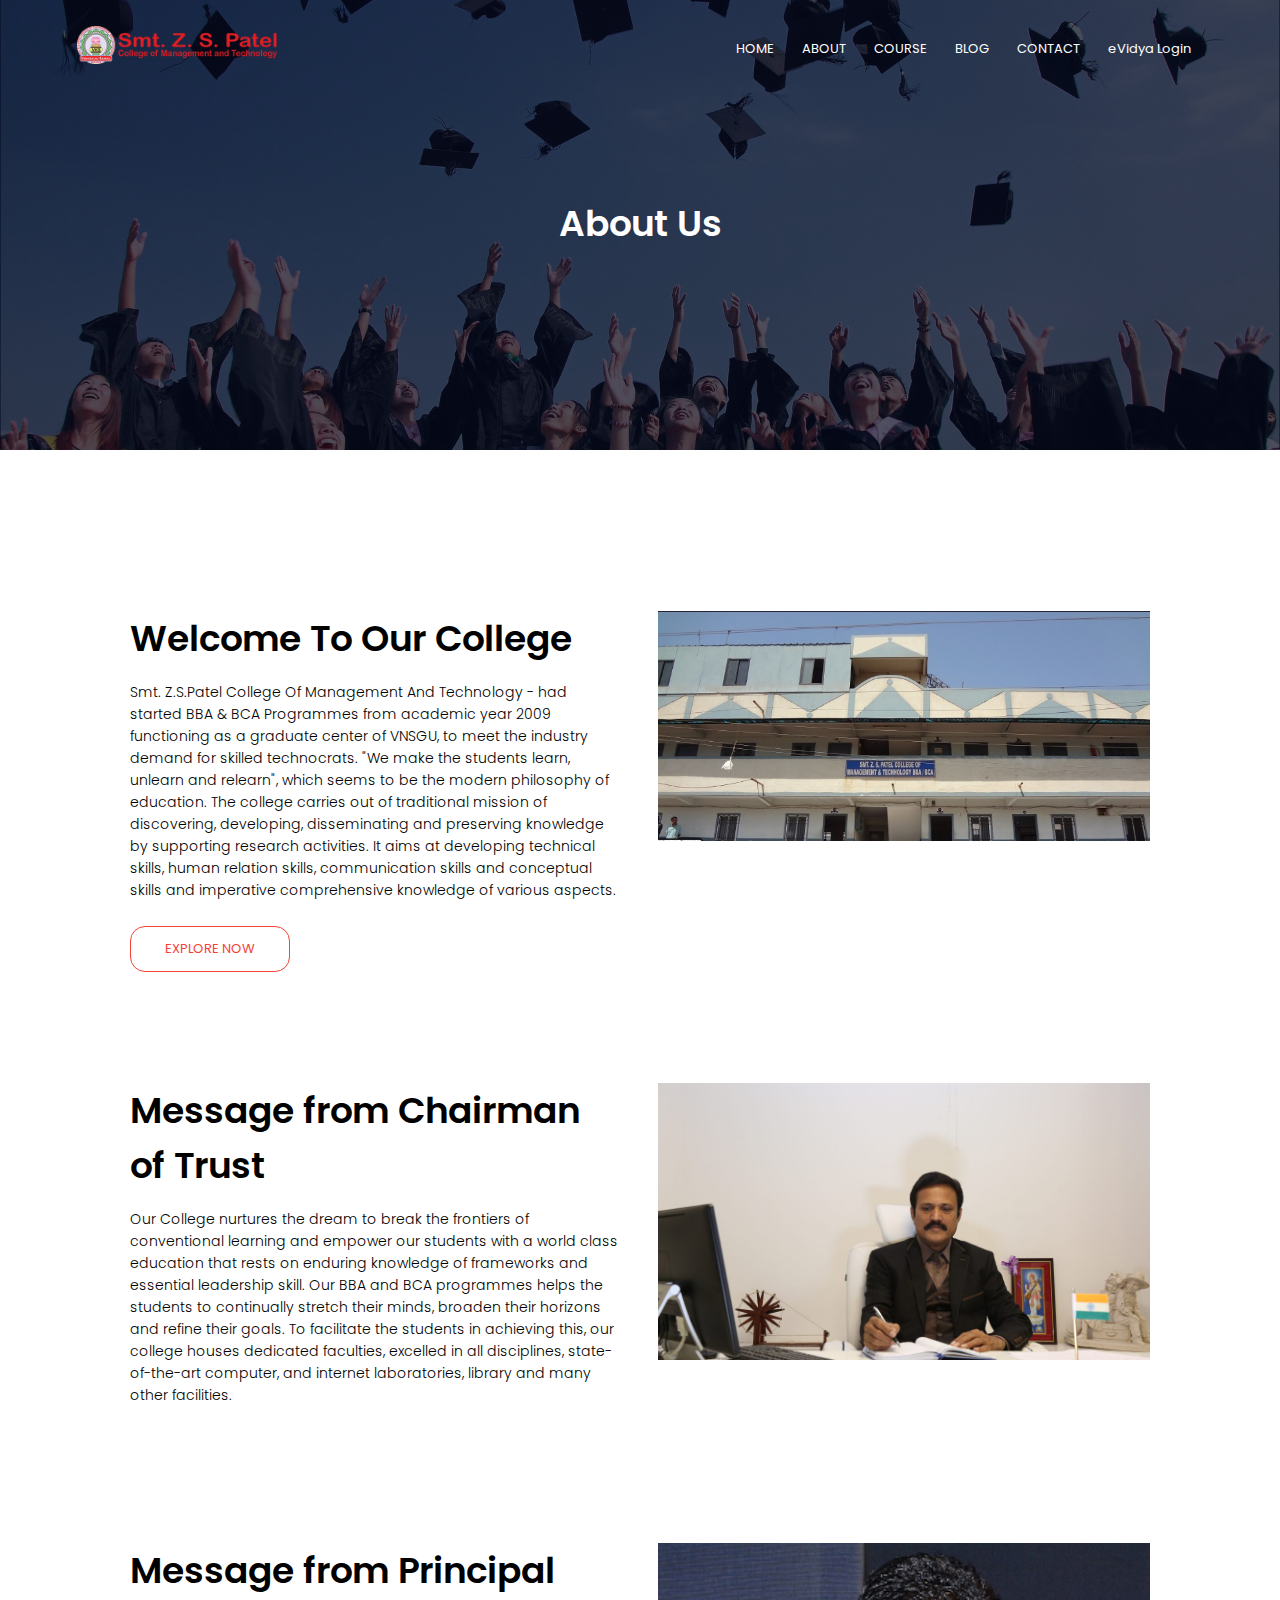
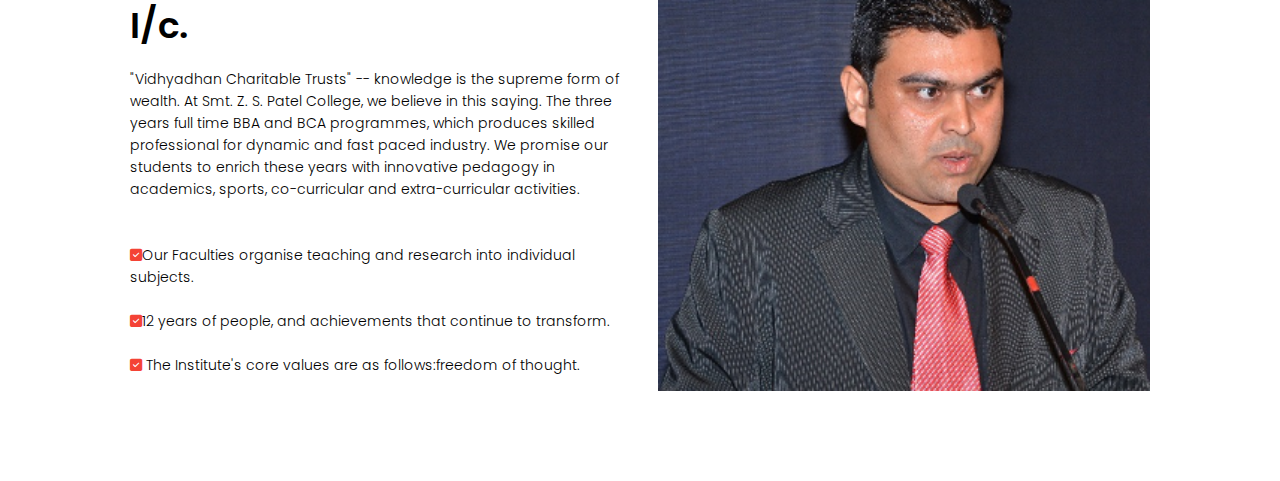
==== htmlfiles/about.html @ 46681a2e "first commit" ====
<!DOCTYPE html>
<html lang="en">
  <head>
    <meta charset="UTF-8" />
    <meta name="viewport" content="width=device-width, initial-scale=1.0" />
    <title>
      Smt Z.S. Patel College of Management And Technology - Vidhya Kunj Sankul
    </title>
    <link rel="stylesheet" href="/css/stylee.css" />
    <link rel="preconnect" href="https://fonts.gstatic.com" crossorigin />
    <link
      href="https://fonts.googleapis.com/css2?family=Poppins:wght@100;300;400;600;700&display=swap"
      rel="stylesheet"
    />
    <link
      rel="stylesheet"
      href="https://cdnjs.cloudflare.com/ajax/libs/font-awesome/6.4.0/css/all.min.css"
    />
    <link
      rel="stylesheet"
      href="https://cdnjs.cloudflare.com/ajax/libs/font-awesome/6.4.2/css/all.min.css"
      integrity="sha512-z3gLpd7yknf1YoNbCzqRKc4qyor8gaKU1qmn+CShxbuBusANI9QpRohGBreCFkKxLhei6S9CQXFEbbKuqLg0DA=="
      crossorigin="anonymous"
      referrerpolicy="no-referrer"
    />
  </head>
  <body>
    <section class="sub-header">
      <nav>
        <a href="index.html"
          ><img class="nav-img" src="/img/z.s patel.png"
        /></a>
        <div class="nav-links" id="navLinks">
          <i class="fa fa-times" onclick="hidemenu()"></i>
          <ul>
            <li><a href="/htmlfiles/index.html">HOME</a></li>
            <li><a href="/htmlfiles/about.html">ABOUT</a></li>
            <li><a href="/htmlfiles/course.html">COURSE</a></li>
            <li><a href="/htmlfiles/blog.html">BLOG</a></li>
            <li><a href="/htmlfiles/contact.html">CONTACT</a></li>
            <li>
              <a
                href="https://zspatelcollege.co.in/evidya/login.php"
                target="_blank"
                >eVidya Login</a
              >
            </li>
          </ul>
        </div>
        <i class="fa fa-bars" onclick="showmenu()"></i>
      </nav>

      <h1>About Us</h1>
    </section>

    <!---------about us content-->

    <section class="about-us">
      <div class="row">
        <div class="about-col">
          <h1>Welcome To Our College</h1>
          <p>
            Smt. Z.S.Patel College Of Management And Technology - had started
            BBA & BCA Programmes from academic year 2009 functioning as a
            graduate center of VNSGU, to meet the industry demand for skilled
            technocrats. "We make the students learn, unlearn and relearn",
            which seems to be the modern philosophy of education. The college
            carries out of traditional mission of discovering, developing,
            disseminating and preserving knowledge by supporting research
            activities. It aims at developing technical skills, human relation
            skills, communication skills and conceptual skills and imperative
            comprehensive knowledge of various aspects.
          </p>
          <a
            href="https://goo.gl/maps/5MumZ46xz97vmNf2A"
            class="hero-btn red-btn"
            >EXPLORE NOW</a
          >
        </div>
        <div class="about-col">
          <img src="/img/z,s patel.jpg" />
        </div>
      </div>

      <div class="row">
        <div class="about-col">
          <h1>Message from Chairman of Trust</h1>
          <p>
            Our College nurtures the dream to break the frontiers of
            conventional learning and empower our students with a world class
            education that rests on enduring knowledge of frameworks and
            essential leadership skill. Our BBA and BCA programmes helps the
            students to continually stretch their minds, broaden their horizons
            and refine their goals. To facilitate the students in achieving
            this, our college houses dedicated faculties, excelled in all
            disciplines, state-of-the-art computer, and internet laboratories,
            library and many other facilities.
          </p>
        </div>
        <div class="about-col">
          <img src="/img/chairman.jpg" />
        </div>
      </div>

      <div class="row">
        <div class="about-col">
          <h1>Message from Principal I/c.</h1>
          <p>
            "Vidhyadhan Charitable Trusts" -- knowledge is the supreme form of
            wealth. At Smt. Z. S. Patel College, we believe in this saying. The
            three years full time BBA and BCA programmes, which produces skilled
            professional for dynamic and fast paced industry. We promise our
            students to enrich these years with innovative pedagogy in
            academics, sports, co-curricular and extra-curricular activities.
            <br />
            <br />
            <br />
            <i class="fa-solid fa-square-check" style="color: #f44336"></i>Our
            Faculties organise teaching and research into individual subjects.
            <br />
            <br />
            <i class="fa-solid fa-square-check" style="color: #f44336"></i>12
            years of people, and achievements that continue to transform.
            <br />
            <br />
            <i class="fa-solid fa-square-check" style="color: #f44336"></i> The
            Institute's core values are as follows:freedom of thought.
          </p>
        </div>
        <div class="about-col">
          <img src="/img/principal.png" />
        </div>
      </div>
    </section>
  </body>

  <!------------------------ JS FOR TOGGLE MENU --------------->
  <script>
    var navLinks = document.getElementById("navLinks");

    function showmenu() {
      navLinks.style.right = "0";
    }

    function hidemenu() {
      navLinks.style.right = "-200px";
    }
  </script>
</html>
---- css/stylee.css ----
*{
    margin: 0;
    padding: 0;
    font-family:'Poppins', sans-serif;
    scroll-behavior: smooth;
}

.header{
    min-height: 100vh;
    width: 100%;
    background-image: linear-gradient(rgba(4,9,30,0.7),rgba(4,9,30,0.7)),url(/img/z\,s\ patel.jpg);
    background-position: center;
    background-size: cover;
    position: relative;
}

nav{
    display: flex;
    padding: 2% 6%;
    justify-content: space-between;
    align-items: center;
}

.nav-img{
    /* height: 150px; */
    width: 200px;
}


.nav-links{
    flex: 1;
    text-align: right;
}

.nav-links ul li{
    list-style: none;
    display: inline-block;
    padding: 8px 12px;
    position: relative;
}

.nav-links ul li a{
    color: #fff;
    text-decoration: none;
    font-size: 13px;
}
.nav-links ul li::after{
    content: '';
    width: 0%;
    height: 2px;
    background: #f6783a;
    display: block;
    margin: auto;
    transition: 0.8s;
}
.nav-links ul li:hover::after{
    width: 100%;
}


.text-box{
    width: 90%x;
    color: #fff;
    position: absolute;
    top: 50%;
    left: 50%;
    transform: translate(-50%,-50%);
    text-align: center;
}

.text-box h1{
    font-size: 40px;
}
.text-box p{
    color: #fff;
    font-size: 12px;
    margin: 10px 0 40px;

}

.hero-btn{
    display: inline-block;
    text-decoration: none;
    color: #fff;
    border: 0.8px solid #fff;
    padding: 12px 34px;
    font-size: 13px;
    background: transparent;
    cursor: pointer;
    border-radius: 15px;
}
.hero-btn:hover{
    background:  #f6783a;
    transition: 3s;
}

nav .fa{
    display: none;
}


/*----------------------- COURSE ------------------*/

.course{
    width: 80%;
    margin: auto;
    text-align: center;
    padding-top: 100px;
}
h1{
    font-size: 36px;
    font-weight: 600;
}
p{
    color: #000;
    font-size: 14px;
    font-weight: 300;
    line-height: 22px;
    padding: 10px;
}

.row{
    margin-top: 5%;
    display: flex;
    justify-content: space-between;
}
.course-col{
    flex-basis: 31%;
    background: #fff3f3;
    border-radius: 15px;
    margin-bottom: 5%;
    padding: 20px 12px;
    box-sizing: border-box;
    transition: 0.4s;
}
h3{
    text-align: center;
    font-weight: 600;
    margin: 10px;
}
.course-col:hover{
    box-shadow: 0 0 20px 0px rgba(0, 0, 0,0.9);
}
.course-col img{
    width: 200px;
    border-radius: 50%; 
} 

/*-------------- -----------------*/
/* .faculties{
    width: 80%;
    margin: auto;
    text-align: center;
    padding-top: 100px;
}
.team{
    margin-top: 5%;
    display: flex;
    justify-content: space-between;   
}

.team-col{
    flex-basis: 31%;
    background: #fff3f3;
    border-radius: 15px;
    margin-bottom: 5%;
    padding: 20px 12px;
    box-sizing: border-box;
    transition: 0.4s;
}
.team-col:hover{
    box-shadow: 0 0 20px 0px rgba(0, 0, 0,0.9);
} */
.post{
    text-align: center;
    color: orangered;
    font-size: 15px;
}


/*--------------------------- CAMPUS -------*/

.campus{
    width: 80%;
    margin: auto;
    text-align: center;
    padding: 50px;
}
.campus-col{
    flex-basis: 32%;
    border-radius: 10px;
    margin-bottom: 30px;
    position: relative;
    overflow: hidden;
    border-radius: 30px;
    box-sizing: border-box;
    transition: 0.4s;
}
.campus-col:hover{
    box-shadow: 0 0 20px 0px rgba(0, 0, 0,5);
}
.campus-col img{
    width: 100%;
    display: block;
}
.layer{
    background: transparent;
    height: 100%;
    width: 100%;
    position: absolute;
    top: 0;
    left: 0;
    transition: 0.5s;
}
.layer:hover{
    background: rgba(226, 0, 0, 0.7);
}
.layer h3{
    width: 100px;
    font-weight: 500;
    color: #fff;
    font-size: 26px;
    bottom: 0;
    left: 50% ;
    transform: translateX(-50%);
    position: absolute;
    font-size: 15px;
    opacity: 0;
    transition: 0.5s;
}
.layer:hover h3{
    bottom: 49%;
    opacity: 1;
}

.black{
    border: 1px solid #f44336;
    background: transparent;
    color: #f44336;
}
.black:hover{
    color:#fff ;
}

.white{
    border: 1px solid #f44336;
    background: transparent;
    color: #f44336;
}
.white:hover{
    color: #fff;
}



/*--------------------- FACILITIES ------------------*/

.facilities{
    width: 80%;
    margin: auto;
    text-align: center;
    padding-top: 100px;
}
.facilities-col{
    flex-basis: 31%;
    border-radius: 10px;
    margin-bottom: 5%;
    text-align: left;
    border-radius: 30px;
    box-sizing: border-box;
    transition: 0.4s;
}
.facilities-col img{
    width: 100%;
    border-radius: 10px;
}
/* .facilities-col img:hover{
    box-shadow: 0 0 20px 0px rgba(0, 0, 0,0.90);
} */
.facilities-col p{
    padding: 0;
}
.facilities-col h3{
    margin-top: 16px;
    margin-bottom: 15px;
    text-align: left;
}


/*----------------- STUDENT ---------------*/

.student{
    width: 80%;
    margin: auto;
    padding-top: 100px;
    text-align: center;
}
.student-col{
    flex-basis: 44%;
    border-radius: 10px;
    margin-bottom: 5%;
    text-align: left;
    background: #fff3f3;
    cursor: pointer;
    display: flex;
    padding: 25px;
    border-radius: 20px;
    box-sizing: border-box;
    transition: 0.4s;
}
.student-col:hover{
    box-shadow: 0 0 20px 0px rgba(0, 0, 0,0.9);
}
.student-col img{
    height: 40px;
    margin-left: 5px;
    margin-right: 30px;
    border-radius: 50%;
}
.student-col p{
    padding: 0;
}
.student-col h3{
    margin-top: 15px;
    text-align: left;
}
.student-col .fa{
    color: #f44336;
}

/*------------------ CALL TO ACTION ---------------------*/

.cta{
    margin: 100px auto;
    width: 80%;
    background-image: linear-gradient(rgba(0,0,0,0.7),rgba(0,0,0,0.7)),url(banner2.jpg);
    background-position: center;
    background-size: cover;
    border-radius: 30px;
    text-align: center;
    padding: 100px 0;
    box-sizing: border-box;
    transition: 0.4s;
}
.cta:hover{
    box-shadow: 0 0 20px 0px black
}
.cta h1{
    color: #fff;
    margin-bottom: 40px;
    padding: 0;
}

/*------------------- FAST SECTION ------------------*/
.fact-section {
	background-position: center center;
	position: relative;
}

.fact-section:after {
	position: absolute;
	content: '';
	width: 100%;
	height: 100%;
	left: 0;
	top: 0;
	background: #000;
	opacity: 0.8;
}

.fact-section .container {
	position: relative;
	z-index: 1;
}

.fact {
	text-align: center;
}

.fact-icon {
	font-size: 48px;
	color: #fff;
	width: 50px;
	display: inline-block;
}

.fact-text {
	padding-left: 20px;
	display: inline-block;
	text-align: left;
}

.fact-text h2 {
	color: #f6783a;
	font-weight: 400;
}

.fact-text p {
	margin-bottom: 0;
	text-transform: uppercase;
	color: #fff;
}







/*------------------ ----------- --------  ABOUT PAGE ------------ --------------- ------------*/

.sub-header{
    height: 50vh;
    width: 100%;
    background-image: linear-gradient(rgba(4,9,30,0.7),rgba(4,9,30,0.7)),url(/img/background.jpg);
    background-position: center;
    background-size: cover;
    text-align: center;
    color: #fff;
}
.sub-header h1{
    margin-top: 100px;
}
.about-us{
    width: 80%;
    margin: auto;
    padding-top: 80px;
    padding-bottom: 50px;
}
.about-col{
    flex-basis: 48%;
    padding: 30px 2px;
}
.about-col img{
    width: 100%;
}

.about-col2{
    flex-basis:48%;
    padding: 30px 2px;
}
.about-col2 img{
    width: 100%;
}
.about-col h1{
    padding-top: 0;
}.about-col p{
    padding: 15px 0 25px;
}

.red-btn{
    border: 1px solid #f44336;
    background: transparent;
    color: #f44336;
}
.red-btn:hover{
    color:#fff ;
}

/*------------- --------------- ---------- BLOG ------------- ------------ --------- */

.blog-content{
    width: 80%;
    margin: auto;
    padding: 60px 0;
}
.blog-left{
    flex-basis: 65%;
}
.blog-left img{
    width: 100%;
}
.blog-left h2{
    color: #222;
    font-weight: 600;
    margin: 30px 0;
}
.blog-left p{
    color: #999;
    padding: 0;
}
.blog-right{
    flex-basis: 32%;
}
.blog-right h3{
    background: red;
    color: #fff;
    padding: 7px 0;
    font-size: 16px;
    margin-bottom: 20px;
}
.blog-right div{
    display: flex;
    align-items: center;
    justify-content: space-between;
    color: #555;
    padding: 8px;
    box-sizing: border-box;
}

.comment-box{
    border: 1px solid #ccc;
    margin: 50px 0;
    padding: 10px 20px;
}

.comment-box h3{
    text-align: left;
}

.comment-form input, .comment-form textarea{
    width: 100%;
    padding: 10px;
    margin: 15px 0;
    box-sizing: border-box;
    border: none;
    outline: none;
    background:#f0f0f0;
}
.comment-form button{
    margin: 10px 0;
}


/*---------------- ------------- ---------- CONTACT PAGE ----------- ----------- ----------*/

.location{
    width: 80%;
    margin: auto;
    padding: 80px 0;
}
.location iframe{
    width: 100%;
}
.contact-us{
    width:80%;
    margin: auto;
}
.contact-col{
    flex-basis: 48%;
    margin-bottom: 30px;
}
.contact-col div{
    display: flex;
    align-items: center;
    margin-bottom: 40px;
}
.fa-house{
    font-size: 15px;
    color: #f44336;
    margin: 10px;
    margin-right: 30px;
}
.fa-envelope{
    font-size: 15px;
    color: #f44336;
    margin: 10px;
    margin-right: 30px;
}
.fa-phone{
    font-size: 15px;
    color: #f44336;
    margin: 10px;
    margin-right: 30px;
}
.contact-col div p{
    padding: 0;
}
.contact-col div h5{
    font-size: 20px;
    margin-bottom: 5px;
    color: #555;
    font-weight: 400;
}
.contact-col input, .contact-col textarea{
    width: 100%;
    padding: 15px;
    margin-bottom: 17px;
    outline: none;
    border: 1px solid #ccc;
    box-sizing: border-box;
}
.fields div{
    font: 20px;
    margin-bottom: 5px;
    color: #0000;
    font-weight: 400;
}
.fields div h5{
    font-size: 20px;
    margin-bottom: 5px;
    color: #555;
    font-weight: 400;
}
.fields input, .fields textarea{
    width: 100%;
    padding: 15px;
    margin-bottom: 17px;
    outline: none;
    border: 1px solid #ccc;
    box-sizing: border-box;
}

/*----------------- POLICY -------------*/
.header3{
    min-height: 500px;
    width: 100%;
    background-image: linear-gradient(rgba(4,9,30,0.7),rgba(4,9,30,0.7)),url(/img/policy.jpg);
    background-position: center;
    background-size: cover;
    position: relative;
}
.h1{
    color: #fff;
    text-align: center;
    margin-top: 150px;
}
.h4{
    color: #777;
    text-align: center;
    margin-top: 30px;
}
.p{
    color: #555;
    margin-left: 100px;
}
.h2{
    color: #000;
    margin-left: 100px;
    font-weight: 500;
}
.p a{
    text-decoration: none;
    color: #555;
}

/*---------------- COPYRIGHT _--------------*/
.header2{
    min-height: 500px;
    width: 100%;
    background-image: linear-gradient(rgba(4,9,30,0.7),rgba(4,9,30,0.7)),url(/img/copyright2.jpg);
    background-position: center;
    background-size: cover;
    position: relative;
}
.li{
    margin-left: 100px;
}
/*---------------------
	Footer Section
-----------------------*/

.footer-section {
	background-color: #020031;
	background-image: url("/img/footer-bg.png");
	background-repeat: no-repeat;
	background-position: center 75px;
}

.con{
    color: #b7b7b7;
    text-decoration: none;
}
.con:hover{
    color: #f6783a;
}
#fafa{
    color: #f6783a;
    margin-right: 20px;
}

.footer-section .footer-top {
	padding: 65px 15px;
}

.footer-section .copyright {
	border-top: 1px solid #312f56;
	padding: 27px 0;
	text-align: center;
}

.footer-section .copyright p {
	color: #b7b7b7;
	margin-bottom: 0;
}

.footer-section .copyright p a {
	color: #fff;
	font-weight: 500;
    text-decoration: none;
}

.footer-section .copyright p a:hover {
	color: #f6783a;
}

.footer-widget .fw-title {
	text-transform: uppercase;
	color: #fff;
	margin-bottom: 25px;
	padding-top: 10px;
}

.footer-widget p,
.footer-widget span {
	color: #b7b7b7;
}

.footer-widget ul {
	list-style: none;
}

.footer-widget .about-widget img {
	margin-bottom: 30px;
}

.footer-widget .about-widget p {
	margin-bottom: 35px;
}

.footer-widget .social a {
	color: #b7b7b7;
	margin-right: 15px;
}

.footer-widget .dobule-link ul {
	display: inline-block;
}

.footer-widget .dobule-link ul a {
	display: block;
	font-size: 14px;
	color: #b7b7b7;
	margin-bottom: 15px;
    text-decoration: none;
}

.footer-widget .dobule-link ul a:hover {
	color: #f6783a;
}

.footer-widget .dobule-link ul li:last-child a {
	margin-bottom: 0;
}

.footer-widget .dobule-link ul:last-child {
	margin-left: 50px;
}

.footer-widget .recent-post li {
	margin-bottom: 25px;
}

.footer-widget .recent-post p {
	margin-bottom: 5px;
}

.footer-widget .recent-post span {
	font-size: 12px;
}

.footer-widget .recent-post span i {
	color: #f6783a;
	margin-right: 5px;
}

.footer-widget .contact li {
	margin-bottom: 15px;
	display: block;
}

.footer-widget .contact li p {
	margin-bottom: 0;
}

.footer-widget .contact i {
	font-size: 12px;
}






@media(max-width: 700px){
    .text-box h1{
        font-size: 30px;
    }
    .nav-links ul li{
        display: block;
    }
    .nav-links{
        position: absolute;
        background-color: rgb(29, 29, 145);
        height: 40vh;
        width: 200px;
        top: 0;
        right: -200px;
        text-align: left;
        z-index: 2;
        transition: 2s;
        /* background: transparent; */
    }
    nav .fa{
        display: block;
        color: #fff;
        margin: 10px;
        font-size: 22px;
        cursor: pointer;
    }
    .nav-links ul{
        padding: 30px;
    }

    /*----- course ----*/
    .row{
        flex-direction: column;
    }
}
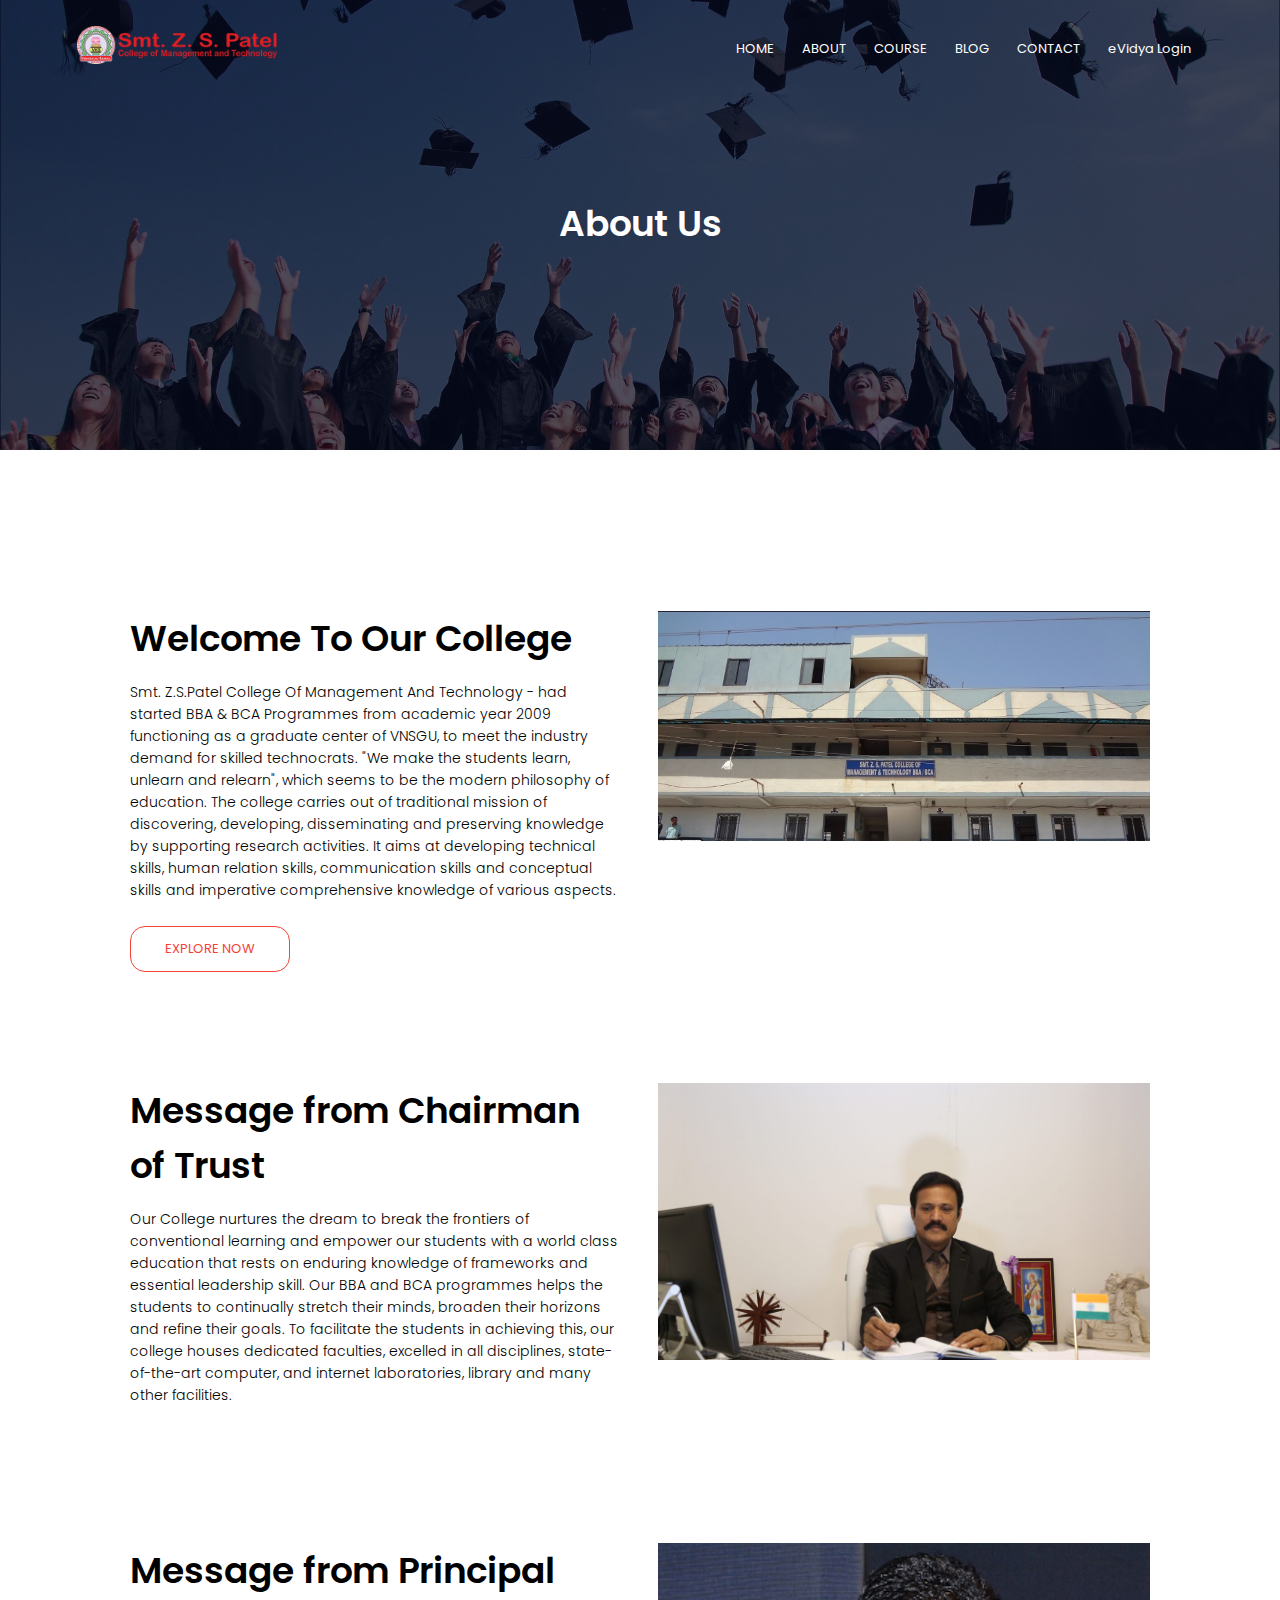
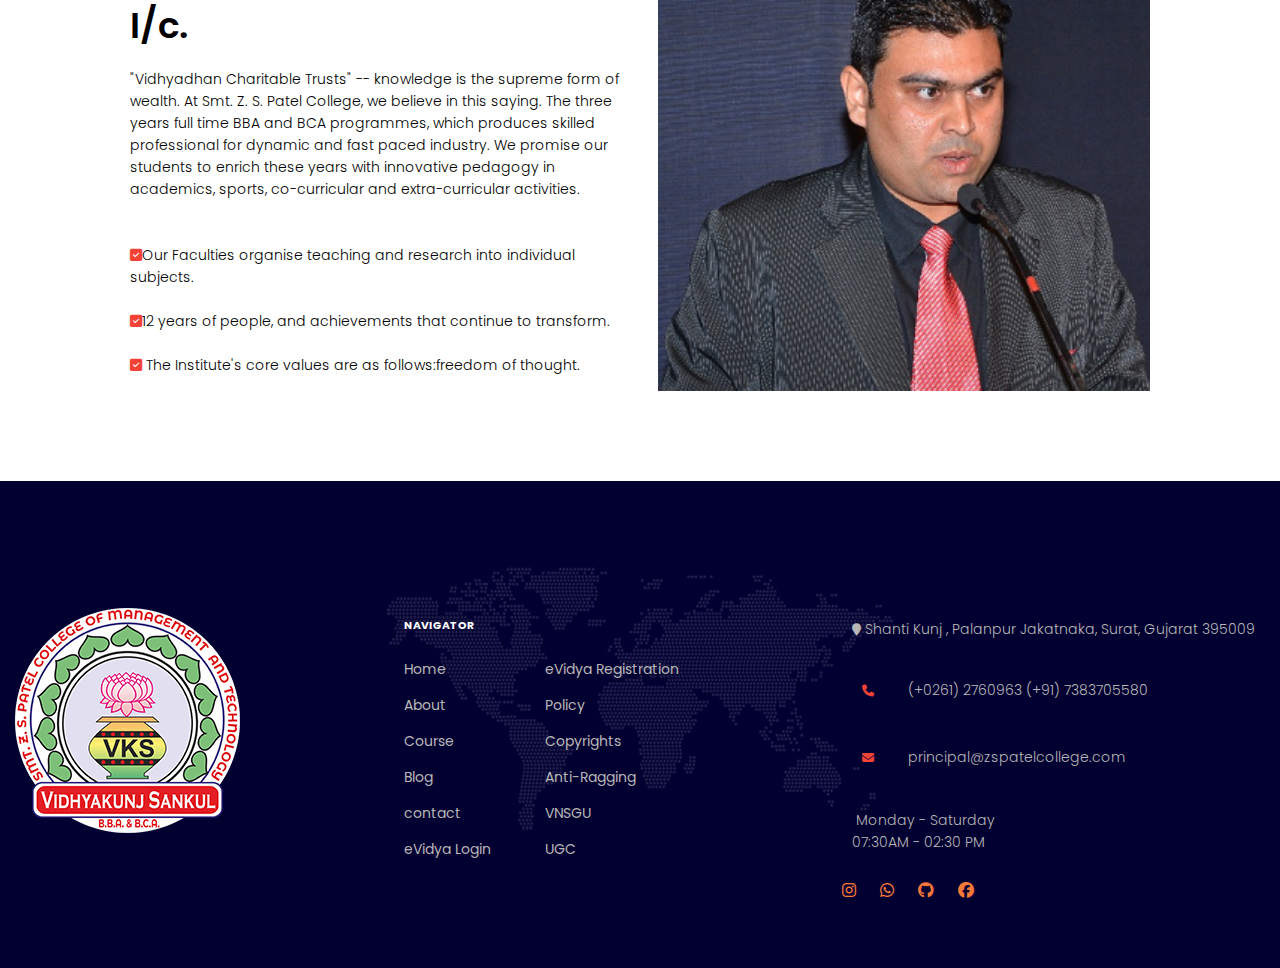
==== commit 693d76af: "add footer section and add toggle menu for small screen" ====
--- a/htmlfiles/about.html
+++ b/htmlfiles/about.html
@@ -27,13 +27,13 @@
   <body>
     <section class="sub-header">
       <nav>
-        <a href="index.html"
+        <a href="/index.html"
           ><img class="nav-img" src="/img/z.s patel.png"
         /></a>
         <div class="nav-links" id="navLinks">
-          <i class="fa fa-times" onclick="hidemenu()"></i>
+          <!-- <i class="fa fa-times" onclick="hidemenu()"></i> -->
           <ul>
-            <li><a href="/htmlfiles/index.html">HOME</a></li>
+            <li><a href="/index.html">HOME</a></li>
             <li><a href="/htmlfiles/about.html">ABOUT</a></li>
             <li><a href="/htmlfiles/course.html">COURSE</a></li>
             <li><a href="/htmlfiles/blog.html">BLOG</a></li>
@@ -47,7 +47,26 @@
             </li>
           </ul>
         </div>
-        <i class="fa fa-bars" onclick="showmenu()"></i>
+
+        <div class="navbar">
+          <button id="toggleBtn">&#9776; Menu</button>
+          <ul class="menu">
+            <li><a href="/index.html">Home</a></li>
+            <li><a href="/htmlfiles/about.html">About</a></li>
+            <li><a href="/htmlfiles/course.html">COURSE</a></li>
+            <li><a href="/htmlfiles/blog.html">BLOG</a></li>
+            <li><a href="/htmlfiles/contact.html">CONTACT</a></li>
+            <li>
+              <a
+                href="https://zspatelcollege.co.in/evidya/login.php"
+                target="_blank"
+                >eVidya Login</a
+              >
+            </li>
+          </ul>
+        </div>
+
+        <!-- <i class="fa fa-bars" onclick="showmenu()"></i> -->
       </nav>
 
       <h1>About Us</h1>
@@ -132,18 +151,73 @@
         </div>
       </div>
     </section>
+
+    <!-- Footer section -->
+<footer class="footer-section">
+  <div class="container footer-top">
+    <div class="row">
+      <!-- widget -->
+      <div class="col-sm-6 col-lg-3 footer-widget">
+        <div class="about-widget">
+          <img src="/img/slogo.png"  alt="">
+        </div>
+      </div>
+      <!-- widget -->
+      <div class="col-sm-6 col-lg-3 footer-widget">
+        <h6 class="fw-title">NAVIGATOR</h6>
+        <div class="dobule-link">
+          <ul>
+            <li><a href="index.html">Home</a></li>
+            <li><a href="/htmlfiles/about.html">About</a></li>
+            <li><a href="/htmlfiles/course.html">Course</a></li>
+            <li><a href="/htmlfiles/blog.html">Blog</a></li>
+            <li><a href="/htmlfiles/contact.html">contact</a></li>
+            <li><a href="https://zspatelcollege.co.in/evidya/login.php" target="_blank">eVidya Login</a></li>
+
+          </ul>
+          <ul>
+            <li><a href="https://zspatelcollege.co.in/evidya/sregister.php" target="_blank">eVidya Registration</a></li>					
+            <li><a href="/htmlfiles/policy.html">Policy</a></li>
+            <li><a href="/htmlfiles/copyright.html">Copyrights</a></li>
+            <li><a href="https://amanmovement.org/registration/public/amanmovement/" target="_blank">Anti-Ragging</a></li>
+            <li><a href="http://vnsgu.ac.in/" target="_blank">VNSGU</a></li>
+            <li><a href="http://ugc.ac.in/" target="_blank">UGC</a></li>
+          </ul>
+        </div>
+      </div>
+      <div class="col-sm-6 col-lg-6 footer-widget">
+        <ul class="contact">
+          <li><p><i class="fa fa-map-marker"></i> Shanti Kunj , Palanpur Jakatnaka, Surat, Gujarat 395009</p></li>
+          <li><p><i class="fa fa-phone"></i> <a href="tel:(+0261) 2760963" class="con">(+0261) 2760963</a><a href="tel:7383705580" class="con"> (+91) 7383705580</a></p></li>
+          <li><p><i class="fa fa-envelope"></i> <a href="mailto:principal@zspatelcollege.com" class="con">principal@zspatelcollege.com</a></p></li>
+          <li><p><i class="fa fa-clock-o"></i> Monday - Saturday<br> 07:30AM - 02:30 PM</p></li>
+        </ul>
+
+        <a href="https://www.instagram.com/4kinghardikop/"><i id="fafa"class="fa-brands  fa-instagram"></i></a>
+        <a href="https://api.whatsapp.com/qr/NVZAHU7DMBH5M1?autoload=1&app_absent=0"><i id="fafa" class="fa-brands fa-whatsapp"></i></a>
+        <a href="https://github.com/hardikmacbook"><i id="fafa" class="fa-brands fa-github"></i></a>
+        <a href="https://www.facebook.com/checkpoint/1501092823525282/?next=https%3A%2F%2Fwww.facebook.com%2Fzspatelcollege%2F"><i id="fafa" class="fa-brands fa-facebook"></i></a>
+
+                       <!-- <div class="social pt-1">
+            <a href="#"><i class="fa fa-facebook"></i></a>
+            <a href="https://www.instagram.com/zspatelcollege/" target="_blank"><i class="fa fa-instagram"></i></a>
+            <a href="https://wa.me/qr/NVZAHU7DMBH5M1" target="_blank"><i class="fa fa-whatsapp"></i></a>
+          </div> -->
+      </div>
+    </div>
+  </div>
+
   </body>
 
-  <!------------------------ JS FOR TOGGLE MENU --------------->
+  <!------------------ JS FOR TOGGLE MENU ----------------->
   <script>
-    var navLinks = document.getElementById("navLinks");
-
-    function showmenu() {
-      navLinks.style.right = "0";
-    }
-
-    function hidemenu() {
-      navLinks.style.right = "-200px";
-    }
+    document.addEventListener("DOMContentLoaded", function () {
+      const toggleBtn = document.getElementById("toggleBtn");
+      const menu = document.querySelector(".menu");
+
+      toggleBtn.addEventListener("click", function () {
+        menu.style.display = menu.style.display === "block" ? "none" : "block";
+      });
+    });
   </script>
 </html>
--- a/css/stylee.css
+++ b/css/stylee.css
@@ -646,6 +646,11 @@
 .li{
     margin-left: 100px;
 }
+.p1{
+    color: #777;
+    margin-left: 100px;
+}
+
 /*---------------------
 	Footer Section
 -----------------------*/
@@ -776,6 +781,46 @@
 .footer-widget .contact i {
 	font-size: 12px;
 }
+
+
+
+
+
+/*---------------- TOGGLE2 --------------*/
+.navbar {
+    background-color: #333;
+    overflow: hidden;
+    display: none;
+  }
+
+  .navbar button {
+    font-size: 16px;
+    border: none;
+    outline: none;
+    padding: 14px 16px;
+    background-color: inherit;
+    color: white;
+    cursor: pointer;
+  }
+
+  .menu {
+    display: none;
+    list-style-type: none;
+    margin: 0;
+    padding: 0;
+  }
+
+  .menu li {
+    text-align: center;
+  }
+
+  .menu a {
+    text-decoration: none;
+    display: block;
+    padding: 14px 16px;
+    color: white;
+  }
+
 
 
 
@@ -792,13 +837,13 @@
     .nav-links{
         position: absolute;
         background-color: rgb(29, 29, 145);
-        height: 40vh;
+        height: 100vh;
         width: 200px;
         top: 0;
         right: -200px;
         text-align: left;
         z-index: 2;
-        transition: 2s;
+        display: none;
         /* background: transparent; */
     }
     nav .fa{
@@ -812,8 +857,45 @@
         padding: 30px;
     }
 
+
+    .navbar {
+        display: block;
+        background-color: rgb(25, 25, 82);
+    }
+      .navbar button {
+        display: block;
+        width: 100%;
+        text-align: left;
+      }
+    .navbar  a{
+        color: white;
+    }
+    .navbar a:hover{
+        color: #f6783a;
+    }
+      .menu {
+        display: block;
+      }
+
+      .menu li {
+        text-align: left;
+      }
+
+    /*------------------------------- --------------
+
+
     /*----- course ----*/
     .row{
         flex-direction: column;
     }
-}
+
+    /*------- copyright -------*/
+    .li{
+        margin-left: 10px;
+    }
+    .p1{
+        margin-left: 10px;
+        color: #777;
+    }    
+    
+}
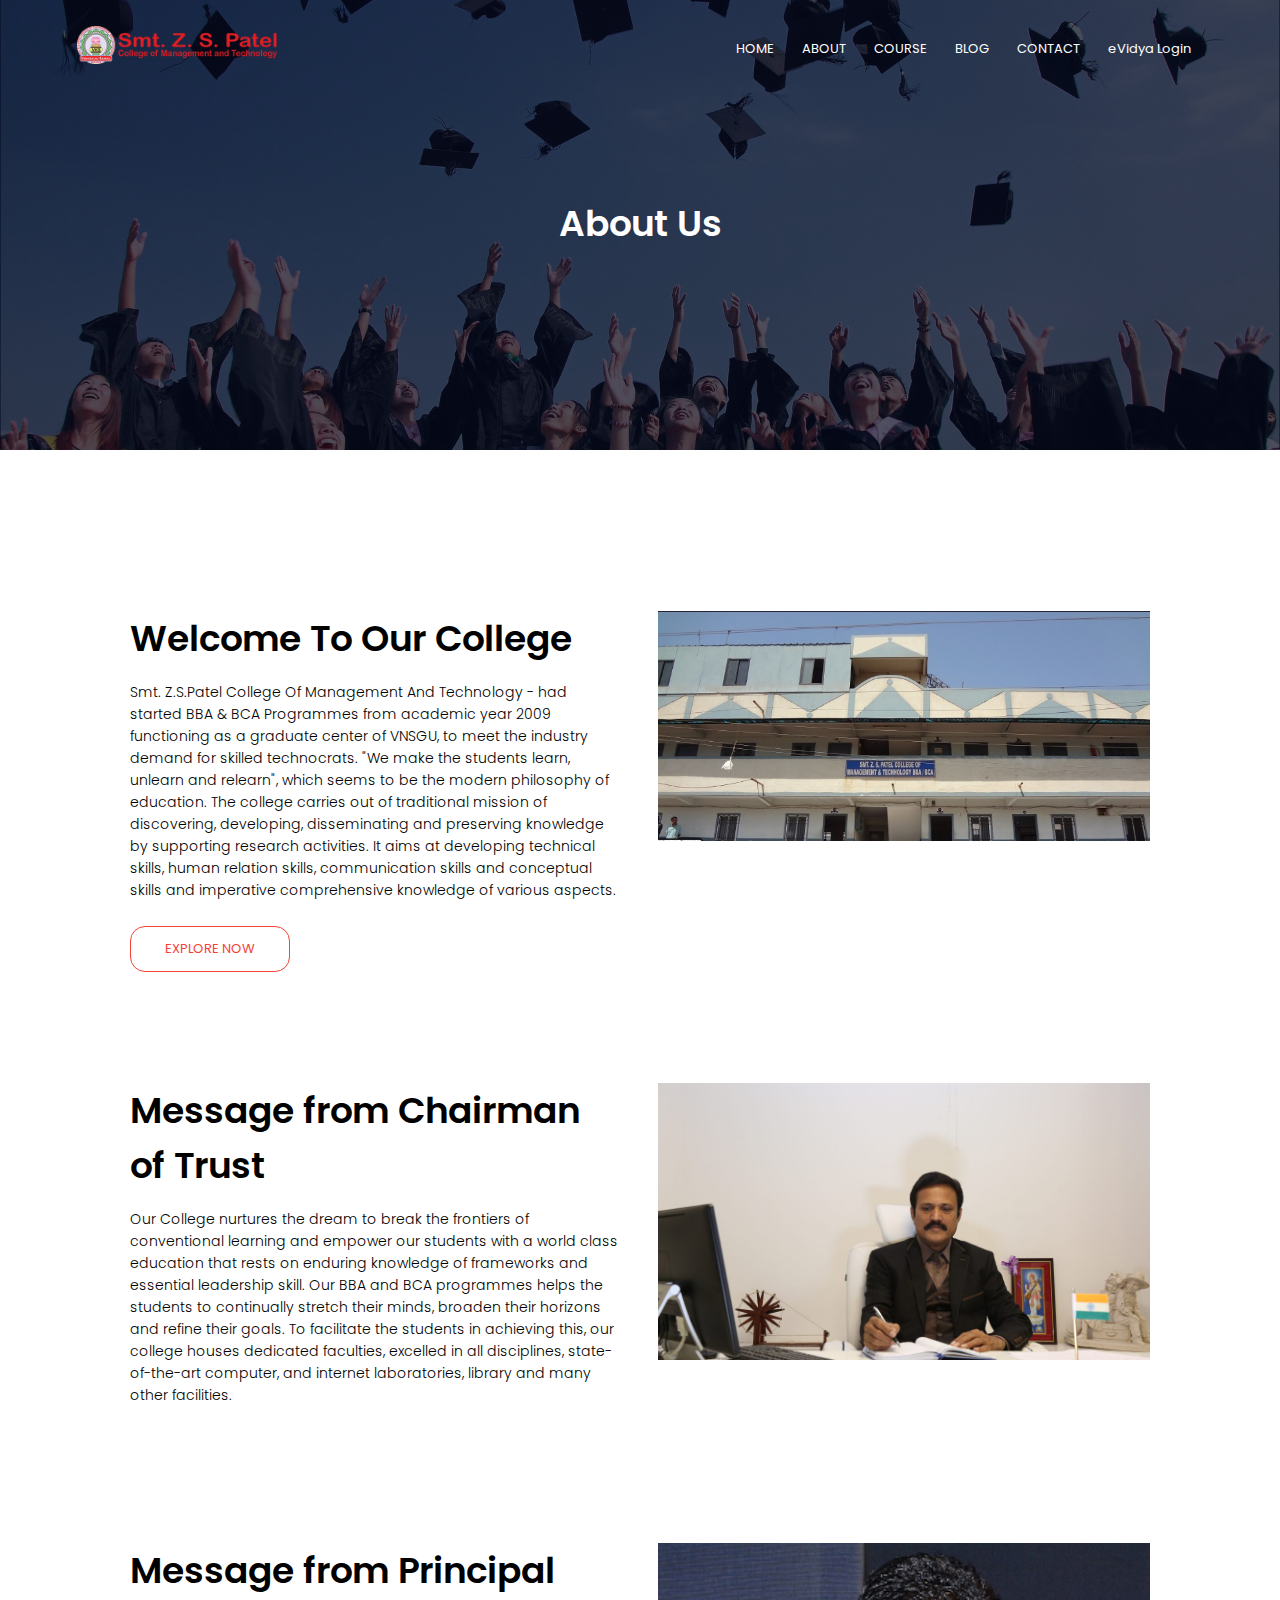
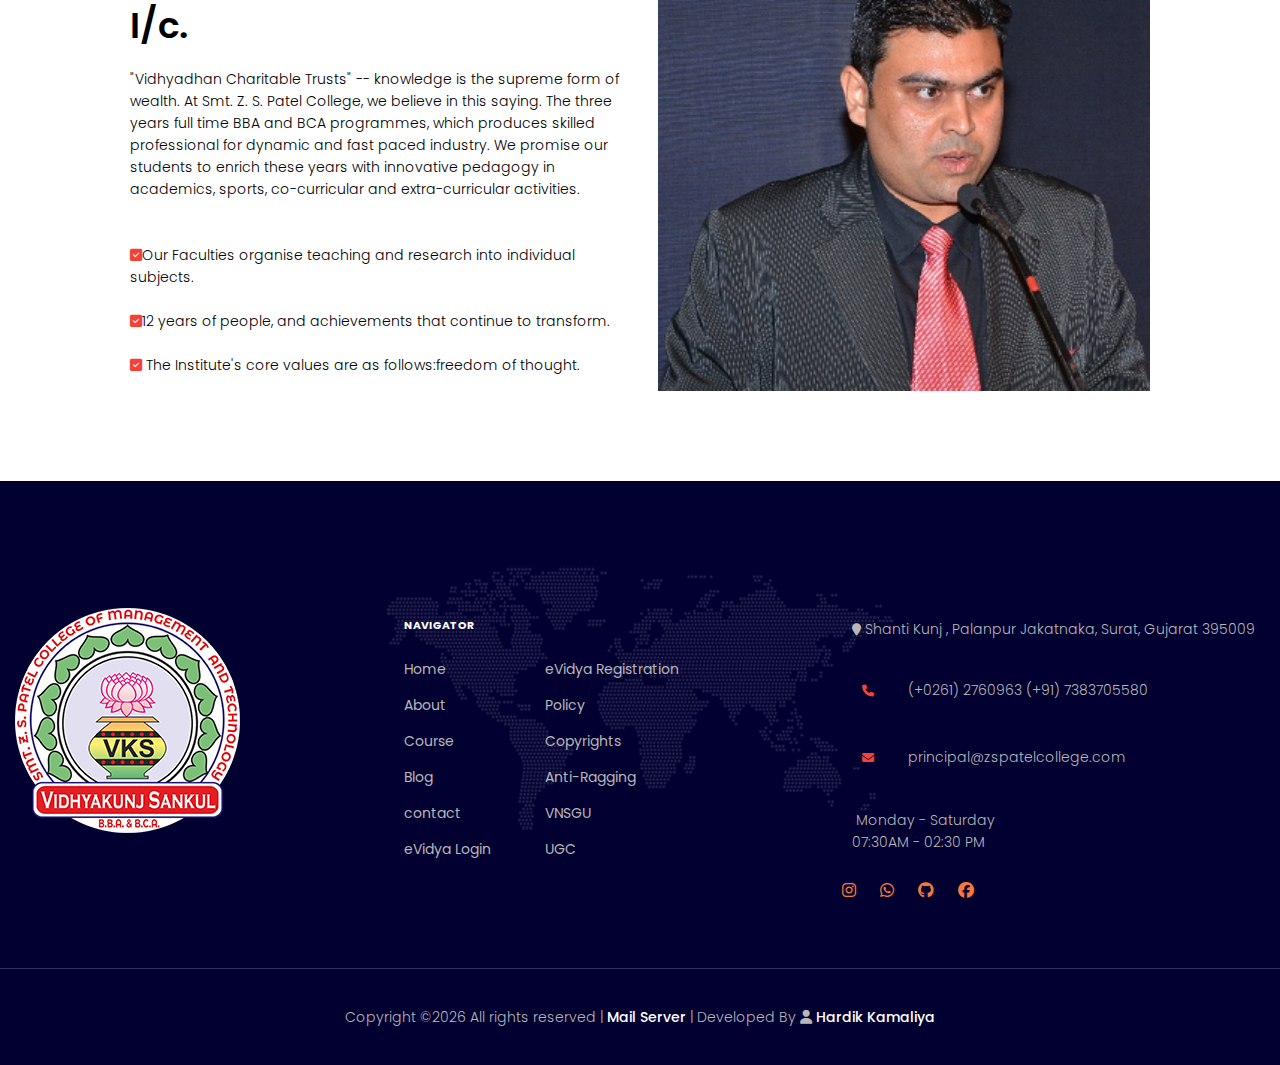
==== commit 0861e35d: "img slider and news flash section added" ====
--- a/htmlfiles/about.html
+++ b/htmlfiles/about.html
@@ -167,7 +167,7 @@
         <h6 class="fw-title">NAVIGATOR</h6>
         <div class="dobule-link">
           <ul>
-            <li><a href="index.html">Home</a></li>
+            <li><a href="/index.html">Home</a></li>
             <li><a href="/htmlfiles/about.html">About</a></li>
             <li><a href="/htmlfiles/course.html">Course</a></li>
             <li><a href="/htmlfiles/blog.html">Blog</a></li>
@@ -207,6 +207,14 @@
     </div>
   </div>
 
+  <!-- copyright -->
+  <div class="copyright">
+    <div class="container">
+      <p><!-- Link back to Colorlib can't be removed. Template is licensed under CC BY 3.0. -->
+Copyright &copy;<script>document.write(new Date().getFullYear());</script> All rights reserved | <a href="https://zspatelcollege.co.in:2096/" target="_blank">Mail Server</a> | Developed By  <i class="fa fa-user" aria-hidden="true"></i> <a href="https://portfolio-hardik.vercel.app/" target="_blank">Hardik Kamaliya</a>
+<!-- Link back to Colorlib can't be removed. Template is licensed under CC BY 3.0. --></p>
+    </div>		
+  </div>
   </body>
 
   <!------------------ JS FOR TOGGLE MENU ----------------->
--- a/css/stylee.css
+++ b/css/stylee.css
@@ -97,6 +97,123 @@
 nav .fa{
     display: none;
 }
+
+/*-------------------- -------------------*/
+.slider-container {
+    width: 100%;
+    overflow: hidden;
+}
+
+.slider {
+    display: flex;
+    transition: transform 0.5s ease-in-out;
+}
+
+.slide {
+    min-width: 100%;
+    box-sizing: border-box;
+}
+
+.img {
+    width: 1500px;
+    height: 800px;
+}
+
+.text-overlay {
+    position: absolute;
+    top: 50%;
+    left: 50%;
+    transform: translate(-50%, -50%);
+    text-align: center;
+    color: #fff;
+}
+
+.text-overlay .text{
+        position: absolute;
+        top: 50%;
+        left: 50%;
+        transform: translate(-50%, -50%);
+        font-size: 24px;
+        font-weight: bold;
+    }
+
+    /*---------------------
+	Counter Section
+-----------------------*/
+
+.counter-section {
+	background: #020031;
+	padding: 10px 0;
+    height: 180px;
+}
+
+.counter-section .big-icon {
+	display: block;
+	float: left;
+	width: 71px;
+	height: 71px;
+	border-radius: 70px;
+	background: #fff;
+	text-align: center;
+	padding-top: 20px;
+	margin-right: 15px;
+}
+
+.counter-section .big-icon i {
+	font-size: 30px;
+	color: #f6783a;
+}
+
+.counter-section .counter {
+	padding-left: 15px;
+}
+
+.counter-section .counter .counter-item {
+	min-width: 100px;
+	font-size: 25px;
+	text-transform: uppercase;
+	color: #fff;
+	border-right: 1px solid #35335a;
+	text-align: center;
+	display: inline-block;
+}
+
+.counter-section .counter .counter-item:last-child {
+	border-right: none;
+}
+
+.counter-section .counter .counter-item h4 {
+	font-size: 36px;
+	color: #fff;
+	margin-bottom: 4px;
+}
+
+.counter-content {
+	padding-left: 100px;
+}
+
+.counter-content h2 {
+	font-size: 25px;
+	color: #fff;
+	text-transform: uppercase;
+	margin-bottom: 10px;
+	padding-top: 10px;
+}
+
+.counter-content p {
+	text-transform: uppercase;
+	color: #fff;
+}
+
+.counter-content p i {
+	color: #f6783a;
+	margin-right: 10px;
+}
+
+
+
+
+
 
 
 /*----------------------- COURSE ------------------*/
@@ -829,7 +946,10 @@
 
 @media(max-width: 700px){
     .text-box h1{
-        font-size: 30px;
+        display: none;
+    }
+    .text-box p{
+        display: none;
     }
     .nav-links ul li{
         display: block;
@@ -880,10 +1000,6 @@
       .menu li {
         text-align: left;
       }
-
-    /*------------------------------- --------------
-
-
     /*----- course ----*/
     .row{
         flex-direction: column;
@@ -896,6 +1012,14 @@
     .p1{
         margin-left: 10px;
         color: #777;
-    }    
+    } 
+    .img {
+        width: 100%;
+        height: 100%;
+    }
     
-}
+    
+    
+
+    
+}
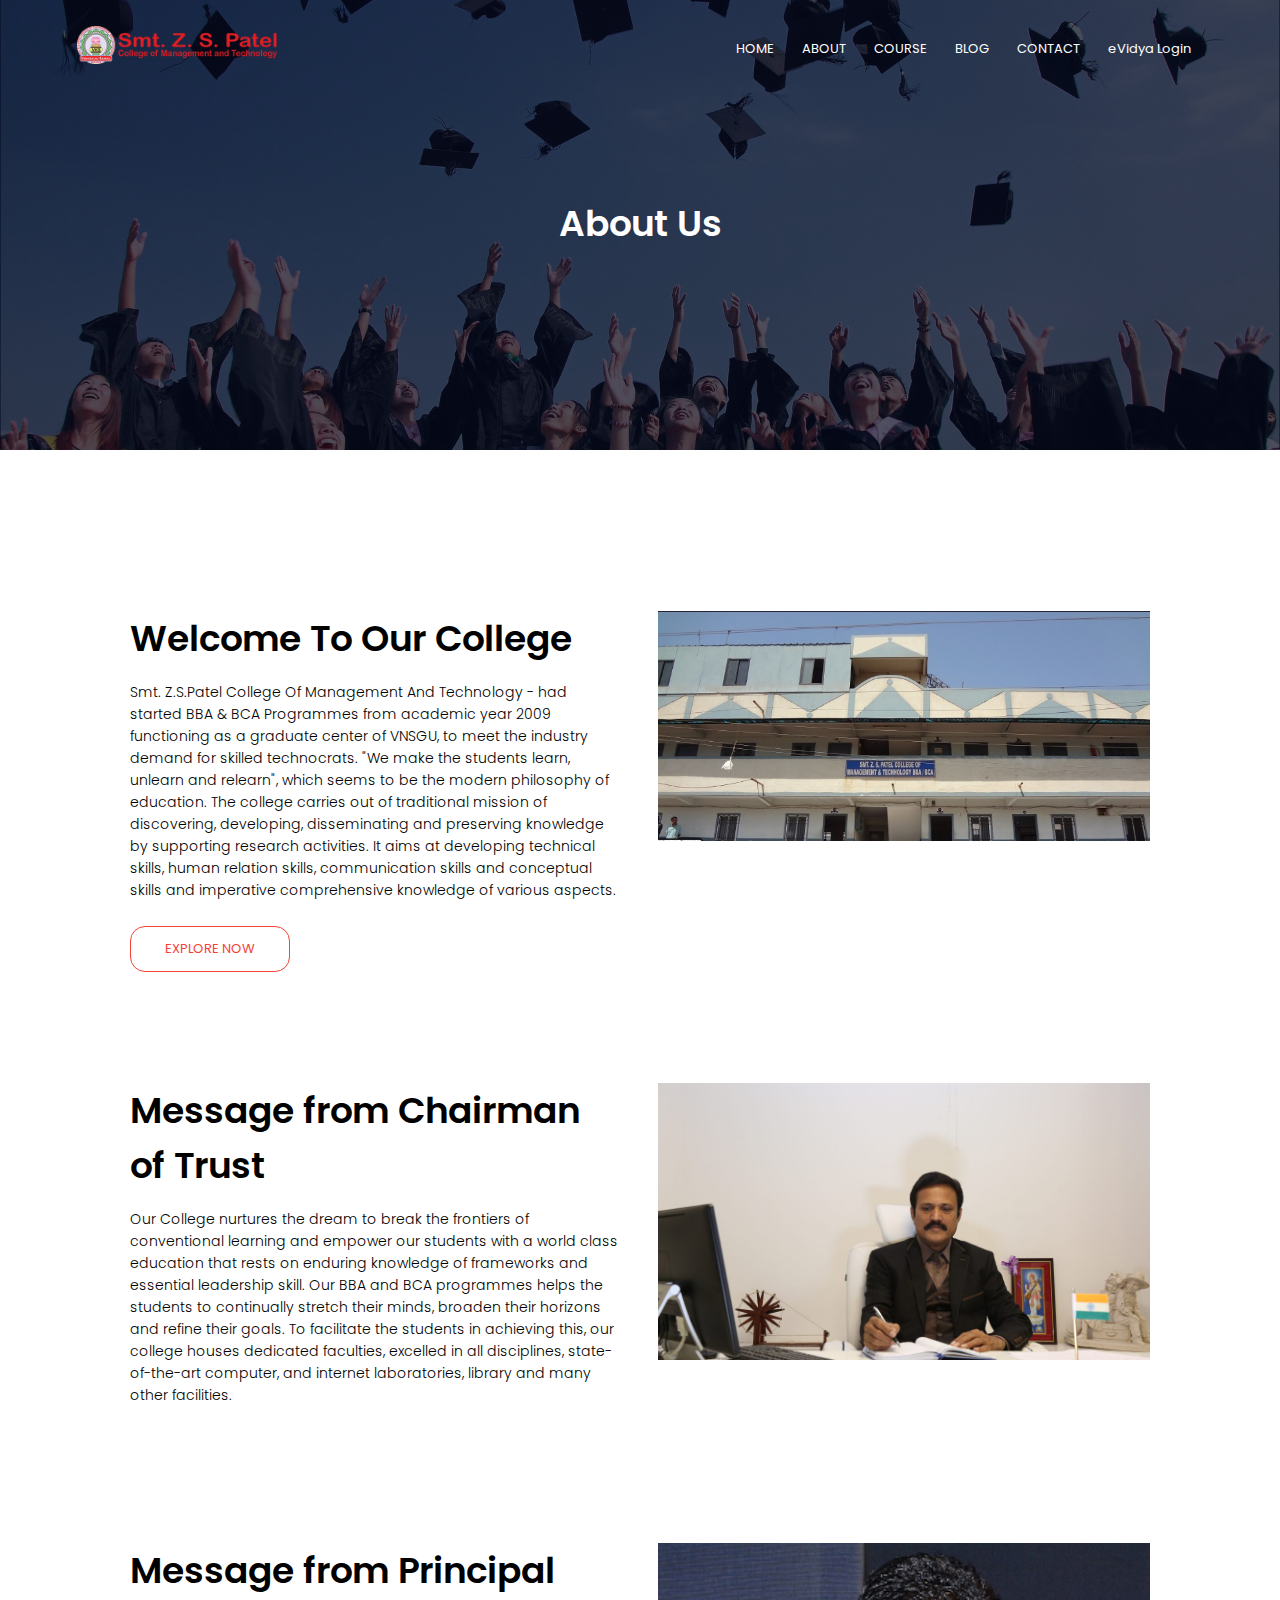
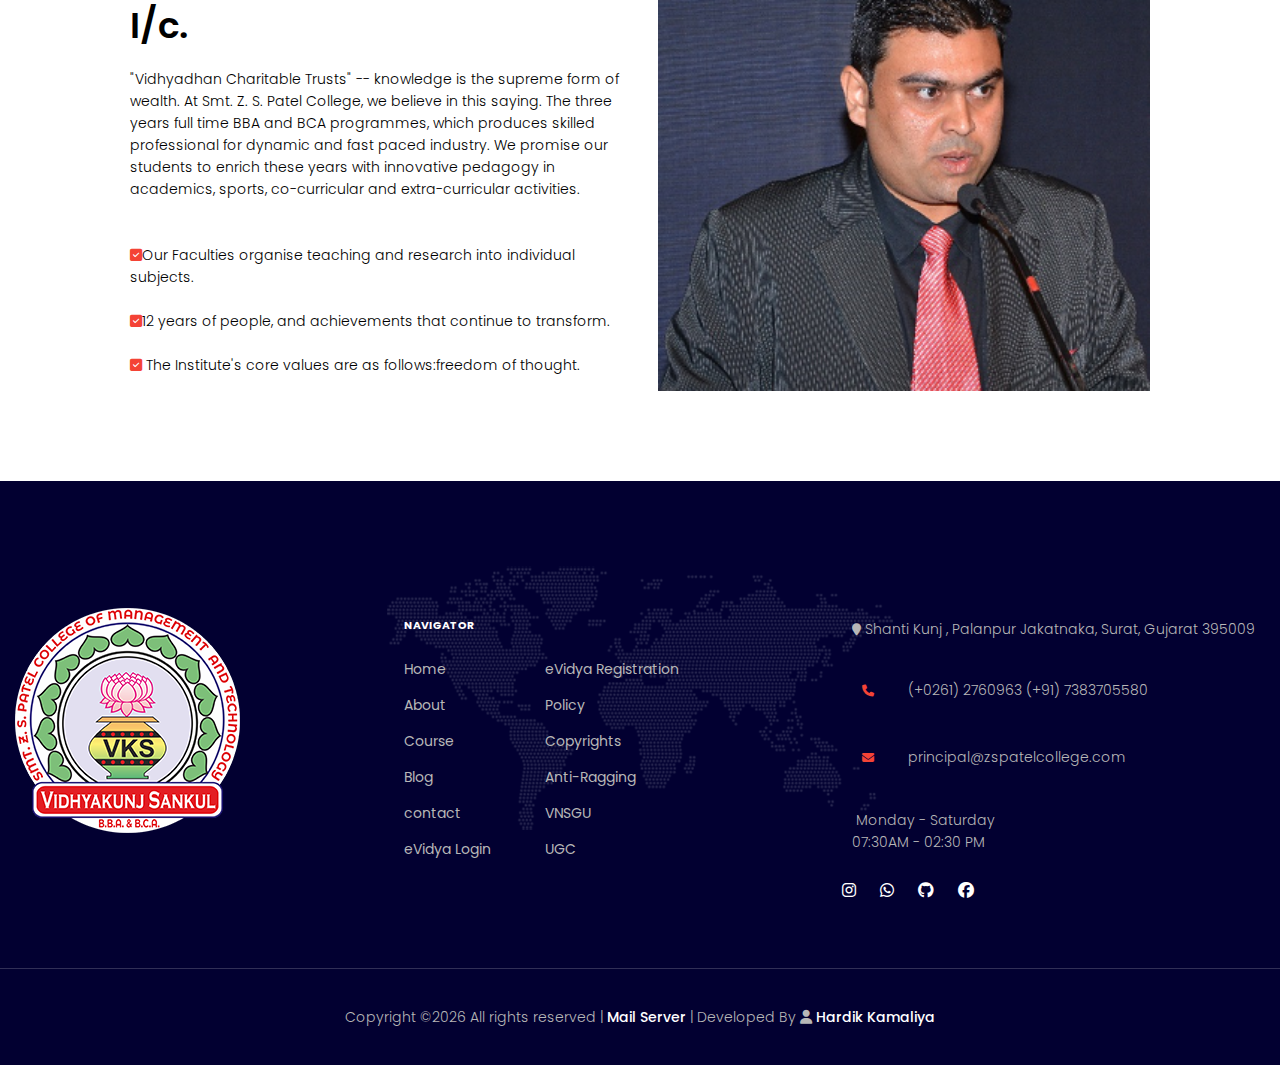
==== commit 00a90467: "fevicon added" ====
--- a/htmlfiles/about.html
+++ b/htmlfiles/about.html
@@ -8,6 +8,7 @@
     </title>
     <link rel="stylesheet" href="/css/stylee.css" />
     <link rel="preconnect" href="https://fonts.gstatic.com" crossorigin />
+    <link rel="icon" href="/img/slogo.png" type="image/x-icon">
     <link
       href="https://fonts.googleapis.com/css2?family=Poppins:wght@100;300;400;600;700&display=swap"
       rel="stylesheet"
--- a/css/stylee.css
+++ b/css/stylee.css
@@ -81,8 +81,8 @@
 .hero-btn{
     display: inline-block;
     text-decoration: none;
-    color: #fff;
-    border: 0.8px solid #fff;
+    color: #f6783a;
+    border: 0.8px solid #f6783a;
     padding: 12px 34px;
     font-size: 13px;
     background: transparent;
@@ -90,8 +90,10 @@
     border-radius: 15px;
 }
 .hero-btn:hover{
+    border: 1px solid #f6783a;
     background:  #f6783a;
-    transition: 3s;
+    color: #fff;
+    transition: 1s;
 }
 
 nav .fa{
@@ -744,7 +746,7 @@
 .h2{
     color: #000;
     margin-left: 100px;
-    font-weight: 500;
+    font-weight: bolder ;
 }
 .p a{
     text-decoration: none;
@@ -787,8 +789,11 @@
     color: #f6783a;
 }
 #fafa{
+    color: white;
+    margin-right: 20px;
+}
+#fafa:hover{
     color: #f6783a;
-    margin-right: 20px;
 }
 
 .footer-section .footer-top {
@@ -946,9 +951,6 @@
 
 @media(max-width: 700px){
     .text-box h1{
-        display: none;
-    }
-    .text-box p{
         display: none;
     }
     .nav-links ul li{
@@ -1017,9 +1019,16 @@
         width: 100%;
         height: 100%;
     }
+    /*-------- policy ---------*/
+    .p{
+        margin-left: 5px;
+    }
+    .h2{
+        margin-left: 5px;
+        font-weight: bolder;
+    }
     
     
+
     
-
-    
-}
+}
